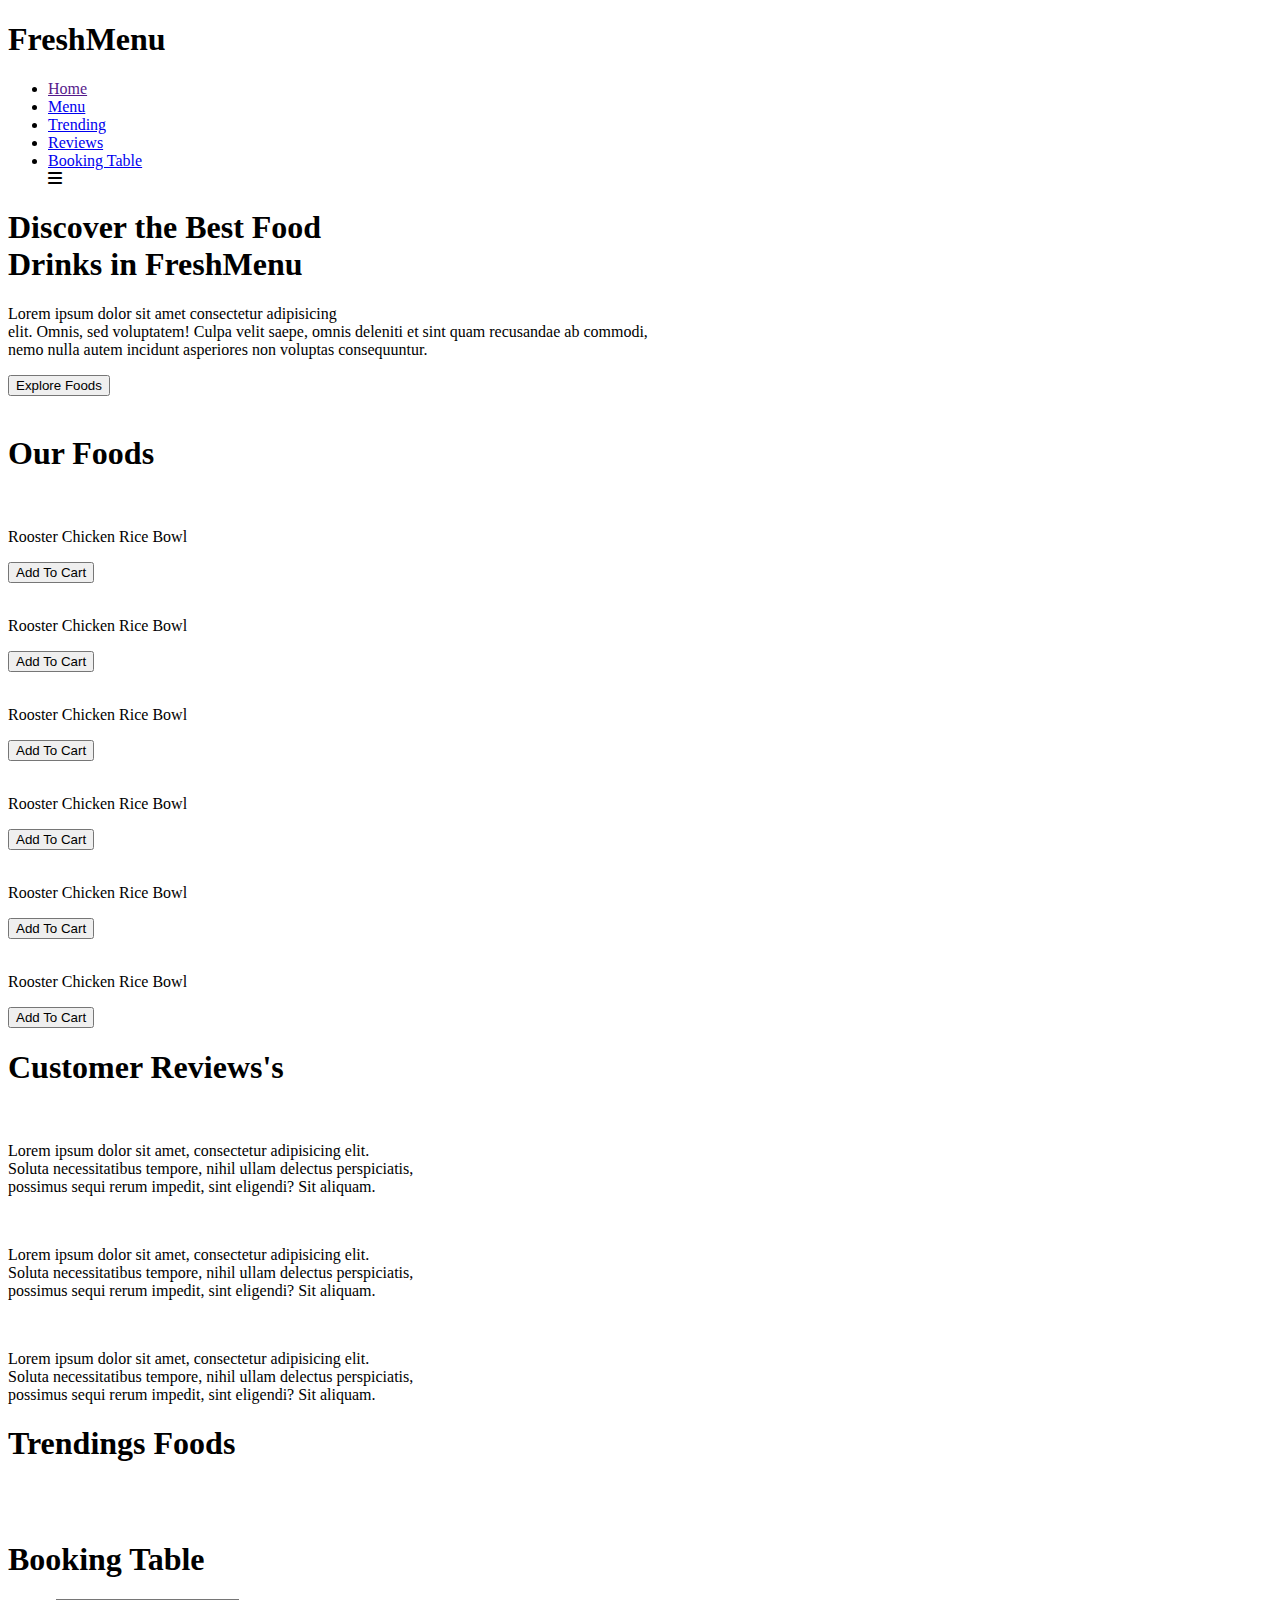
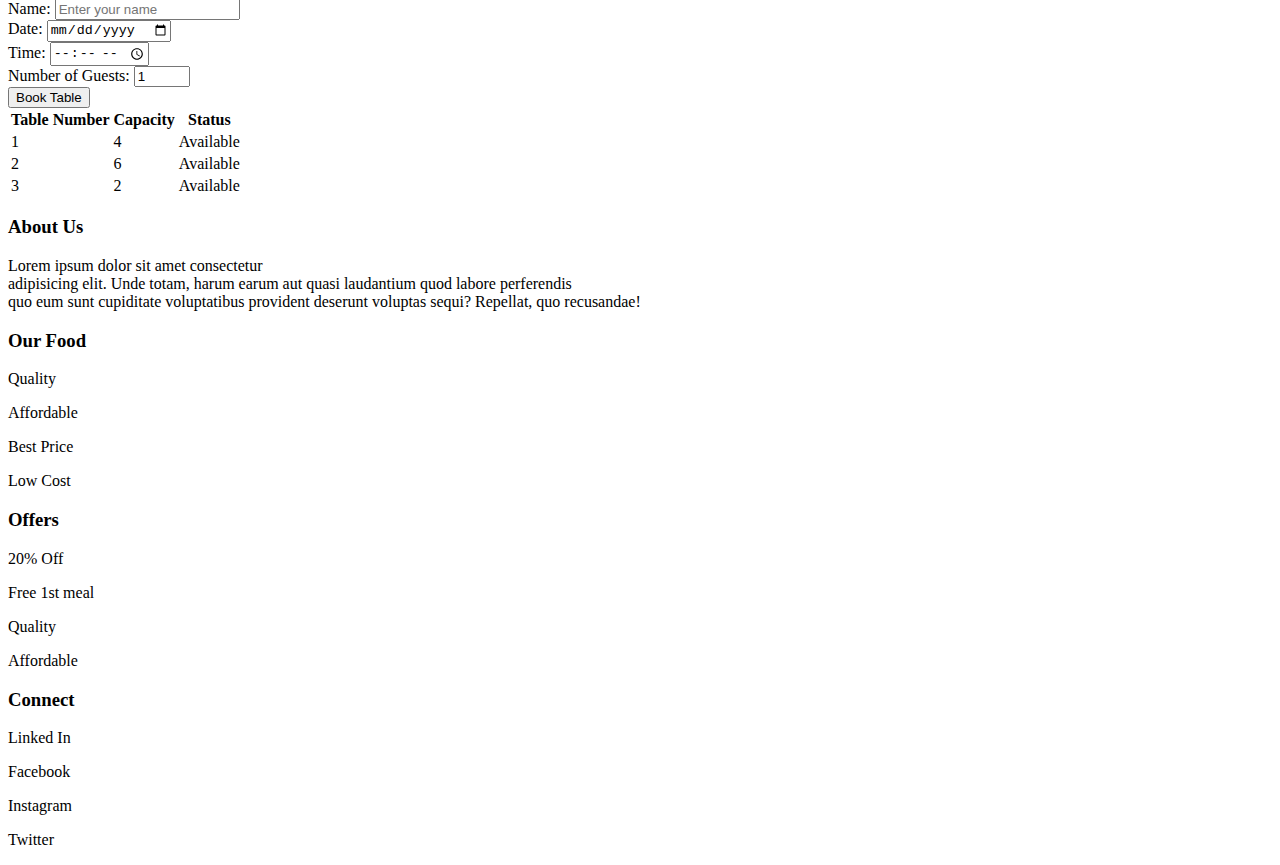
==== index.html @ 17ff3fb3 "added index.html" ====
<!DOCTYPE html>
<html lang="en">
<head>
    <meta charset="UTF-8">
    <meta name="viewport" content="width=device-width, initial-scale=1.0">
    <title>Resturant Website</title>
    <link rel="stylesheet" href="style.css">
    <link rel="stylesheet" href="https://cdnjs.cloudflare.com/ajax/libs/font-awesome/6.5.2/css/all.min.css" />
<body>
    <div class="container>">
        <nav>
            <div class="logo">
                <h1>FreshMenu</h1>
            </div>
            <ul>
                <li><a href="">Home</a></li>
                <li><a href="#menu">Menu</a></li>
                <li><a href="#trending">Trending</a></li>
                <li><a href="#reviews">Reviews</a></li>
                <li><a href="#booking table">Booking Table</a></li>
                <i class="fa-solid fa-bars"></i>
            </ul>
        </nav>
        <div class="main">
            <div class="mainText">
                <h1>Discover the Best Food<br>Drinks in FreshMenu</h1>
                <p>Lorem ipsum dolor sit amet consectetur adipisicing <br>elit. Omnis, sed voluptatem! Culpa velit saepe, omnis deleniti et sint quam recusandae ab commodi,<br> nemo nulla autem incidunt asperiores non voluptas consequuntur.</p>
                <button>Explore Foods</button>
            </div>
            <img src="cheeseburger-with-french-fries_777078-59979.avif" alt="">
        </div>
        <div id="food">
              <div class="head">
                <h1>Our Foods</h1>
              </div>
              <div class="foods">
                <div class="card">
                    <img src="R (1).jpg" alt="">
                    <p>Rooster Chicken Rice Bowl</p>
                    <button class="cart">Add To Cart</button>
                </div>
                <div class="card">
                    <img src="R (1).jpg" alt="">
                    <p>Rooster Chicken Rice Bowl</p>
                    <button class="cart">Add To Cart</button>
                </div>
                <div class="card">
                    <img src="R (1).jpg" alt="">
                    <p>Rooster Chicken Rice Bowl</p>
                    <button class="cart">Add To Cart</button>
                </div>
                <div class="card">
                    <img src="R (1).jpg" alt="">
                    <p>Rooster Chicken Rice Bowl</p>
                    <button class="cart">Add To Cart</button>
                </div>
                <div class="card">
                    <img src="R (1).jpg" alt="">
                    <p>Rooster Chicken Rice Bowl</p>
                    <button class="cart">Add To Cart</button>
                </div>
                <div class="card">
                    <img src="R (1).jpg" alt="">
                    <p>Rooster Chicken Rice Bowl</p>
                    <button class="cart">Add To Cart</button>
                </div>
              </div>
        </div>
        <div id="review">
            <div class="head">
                <h1>Customer Reviews's</h1>
            </div>
            <div class="reviews">
                <div class="reviewCard">
                    <img src="OIP (2).jpg" alt="">
                    <p>Lorem ipsum dolor sit amet, consectetur adipisicing elit.<br> Soluta necessitatibus tempore, nihil ullam delectus perspiciatis,<br> possimus sequi rerum impedit, sint eligendi? Sit aliquam.</p>
                </div>
                <div class="reviewCard">
                    <img src="R.png" alt="">
                    <p>Lorem ipsum dolor sit amet, consectetur adipisicing elit.<br> Soluta necessitatibus tempore, nihil ullam delectus perspiciatis,<br> possimus sequi rerum impedit, sint eligendi? Sit aliquam.</p>
                </div>
                <div class="reviewCard">
                    <img src="OIP (4).jpg" alt="">
                    <p>Lorem ipsum dolor sit amet, consectetur adipisicing elit.<br> Soluta necessitatibus tempore, nihil ullam delectus perspiciatis,<br> possimus sequi rerum impedit, sint eligendi? Sit aliquam.</p>
                </div>
            </div>
        </div>
        <div id="trends">
            <div class="head">
                <h1>Trendings Foods</h1>
            </div>
            <div class="trendfood">
                <div class="trends">
                    <img src="m30i2smtgqk31.jpg" alt="">
                    <img src="m30i2smtgqk31.jpg" alt="">
                    <img src="m30i2smtgqk31.jpg" alt="">
                    <!-- <img src="R (1).jpg" alt=""> -->
                </div>
                <div class="trends">
                    <img src="m30i2smtgqk31.jpg" alt="">
                    <img src="R.jpg" alt="">
                    <img src="R (1).jpg" alt="">
                    <!-- <img src="R (1).jpg" alt=""> -->
                </div>
                <!-- <div class="trends">
                    <img src="m30i2smtgqk31.jpg" alt="">
                    <img src="m30i2smtgqk31.jpg" alt="">
                    <img src="m30i2smtgqk31.jpg" alt="">
                </div> -->
            </div>
        </div>
        <div class="head">
        <h1>Booking Table</h1>
        </div>
        <div id="bookingForm">
            <label for="name">Name:</label>
            <input type="text" id="name" placeholder="Enter your name"><br>
            <label for="date">Date:</label>
            <input type="date" id="date"><br>
            <label for="time">Time:</label>
            <input type="time" id="time"><br>
            <label for="guests">Number of Guests:</label>
            <input type="number" id="guests" min="1" max="10" value="1"><br>
            <button onclick="bookTable()">Book Table</button>
        </div>
        <div id="confirmation"></div>
        <table id="tableLayout">
            <tr>
                <th>Table Number</th>
                <th>Capacity</th>
                <th>Status</th>
            </tr>
            <tr>
                <td>1</td>
                <td>4</td>
                <td id="status1">Available</td>
            </tr>
            <tr>
                <td>2</td>
                <td>6</td>
                <td id="status2">Available</td>
            </tr>
            <tr>
                <td>3</td>
                <td>2</td>
                <td id="status3">Available</td>
            </tr>
        </table>
        <div class="footer">
            <div class="text">
                <h3>About Us</h3>
                <p>Lorem ipsum dolor sit amet consectetur <br> adipisicing elit. Unde totam, harum earum aut quasi laudantium quod labore perferendis <br>quo eum sunt cupiditate voluptatibus provident deserunt voluptas sequi? Repellat, quo recusandae!</p>
            </div>
            <div class="text">
                <h3>Our Food</h3>
                <p>Quality</p>
                <p>Affordable</p>
                <p>Best Price</p>
                <p>Low Cost</p>

            </div>
            <div class="text">
                <h3>Offers</h3>
                <p>20% Off</p>
                <p>Free 1st meal</p>
                <p>Quality</p>
                <p>Affordable</p>
                
            </div>
            <div class="text">
                <h3>Connect</h3>
                <p>Linked In</p>
                <p>Facebook</p>
                <p>Instagram</p>
                <p>Twitter</p>
                
            </div>
        </div>
    </div>
    <script src="index.js"></script>
</body>
</html>
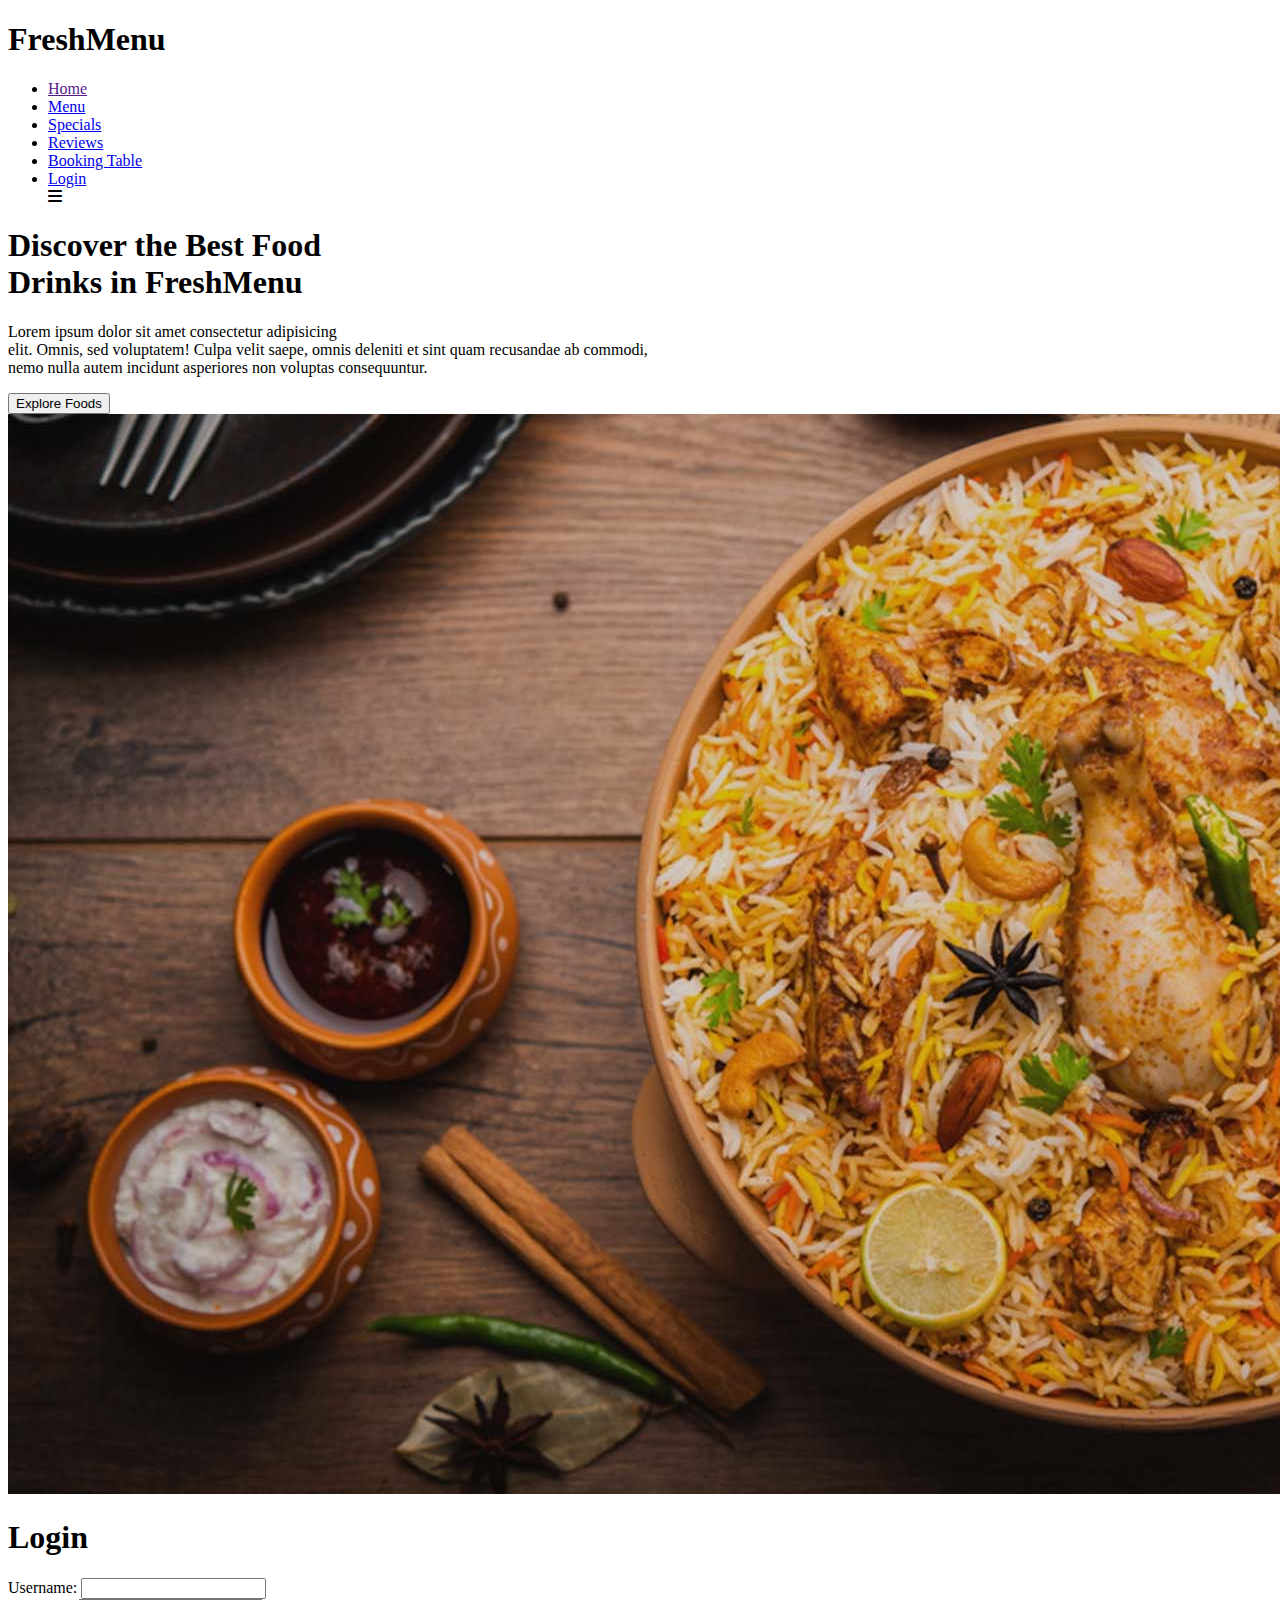
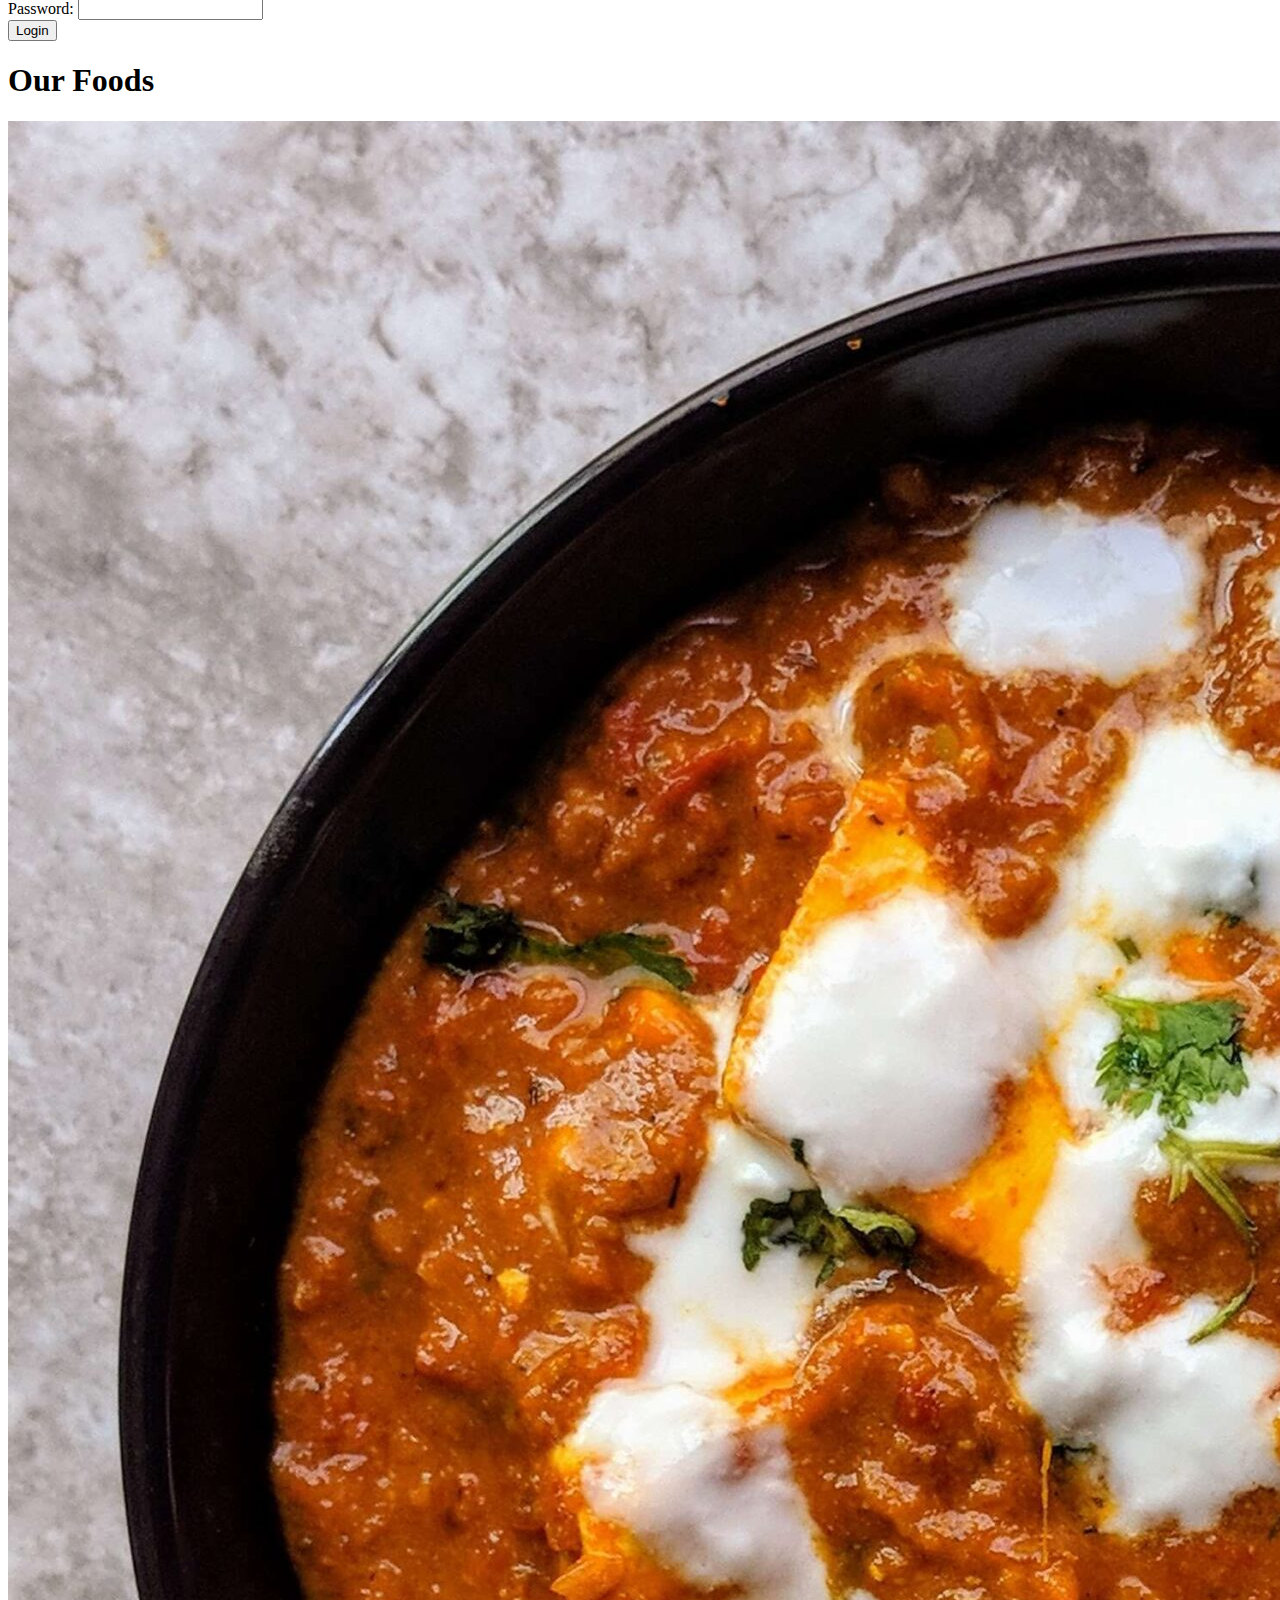
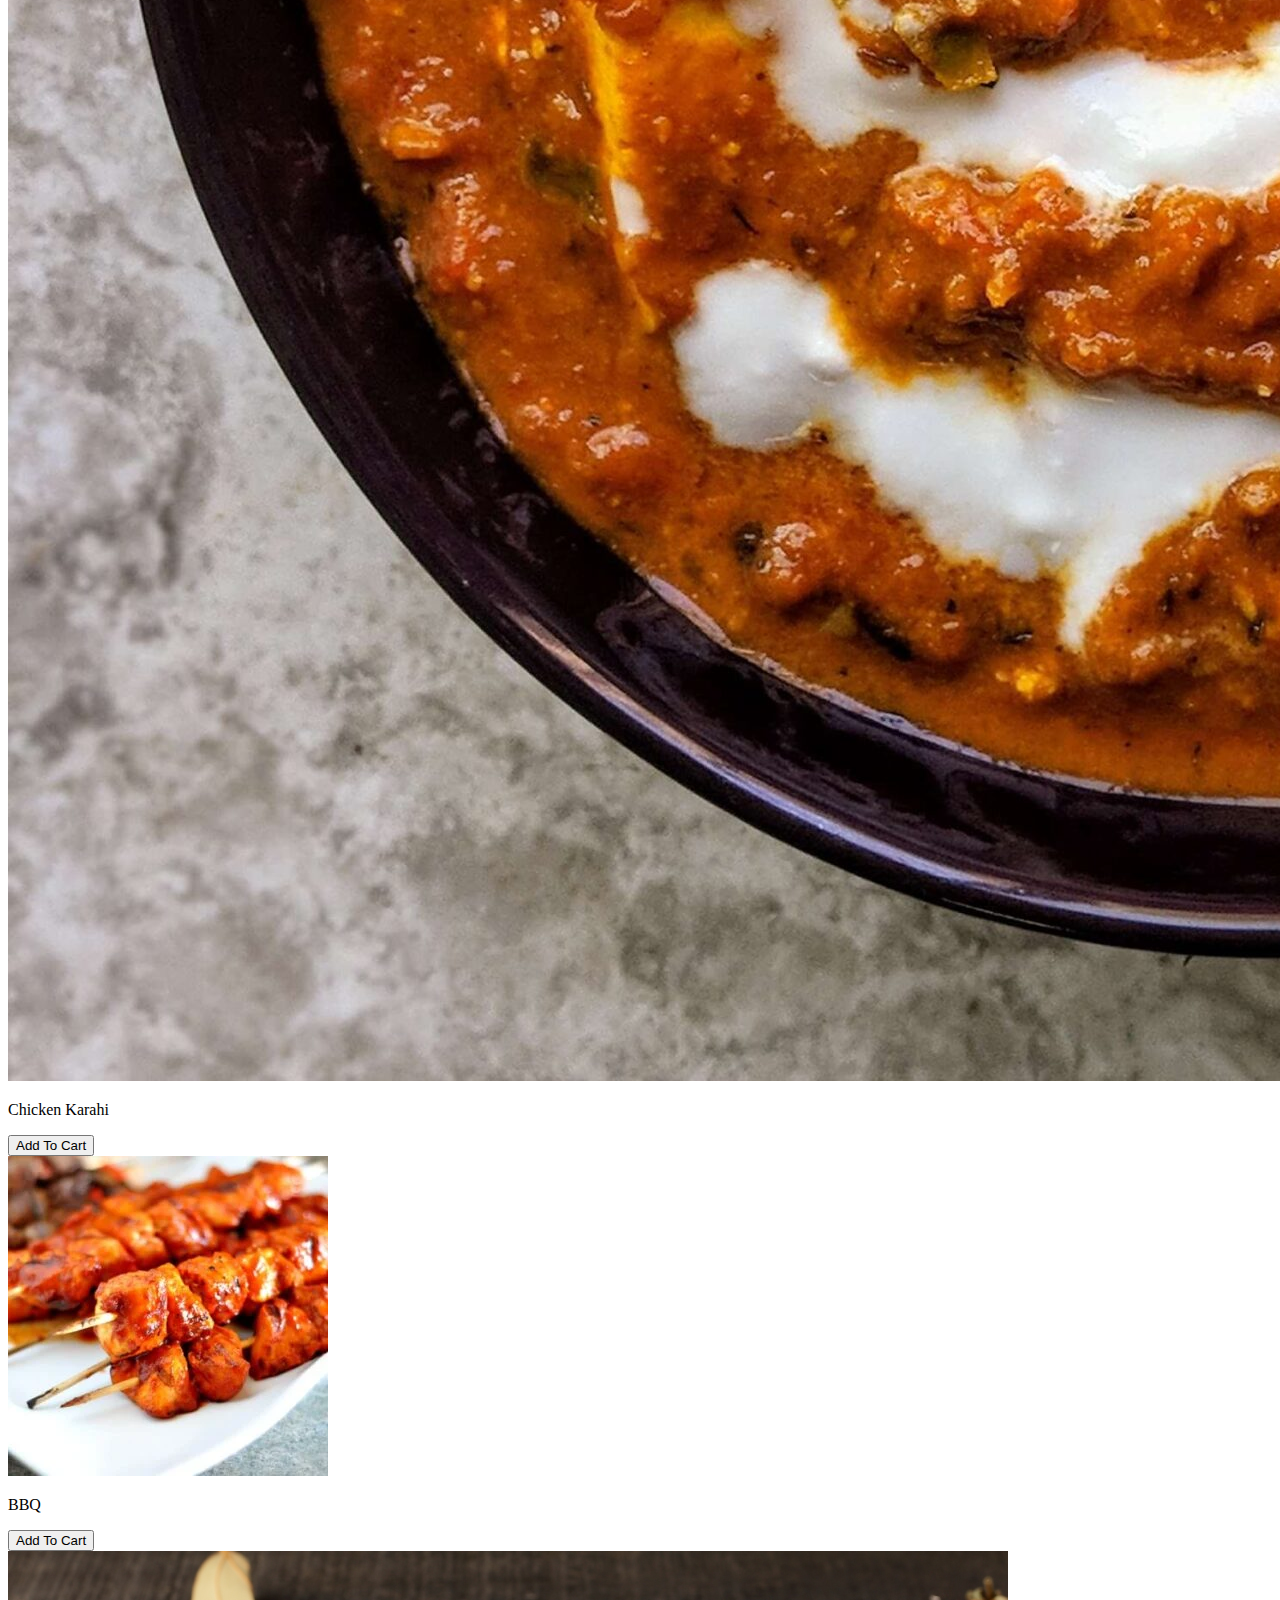
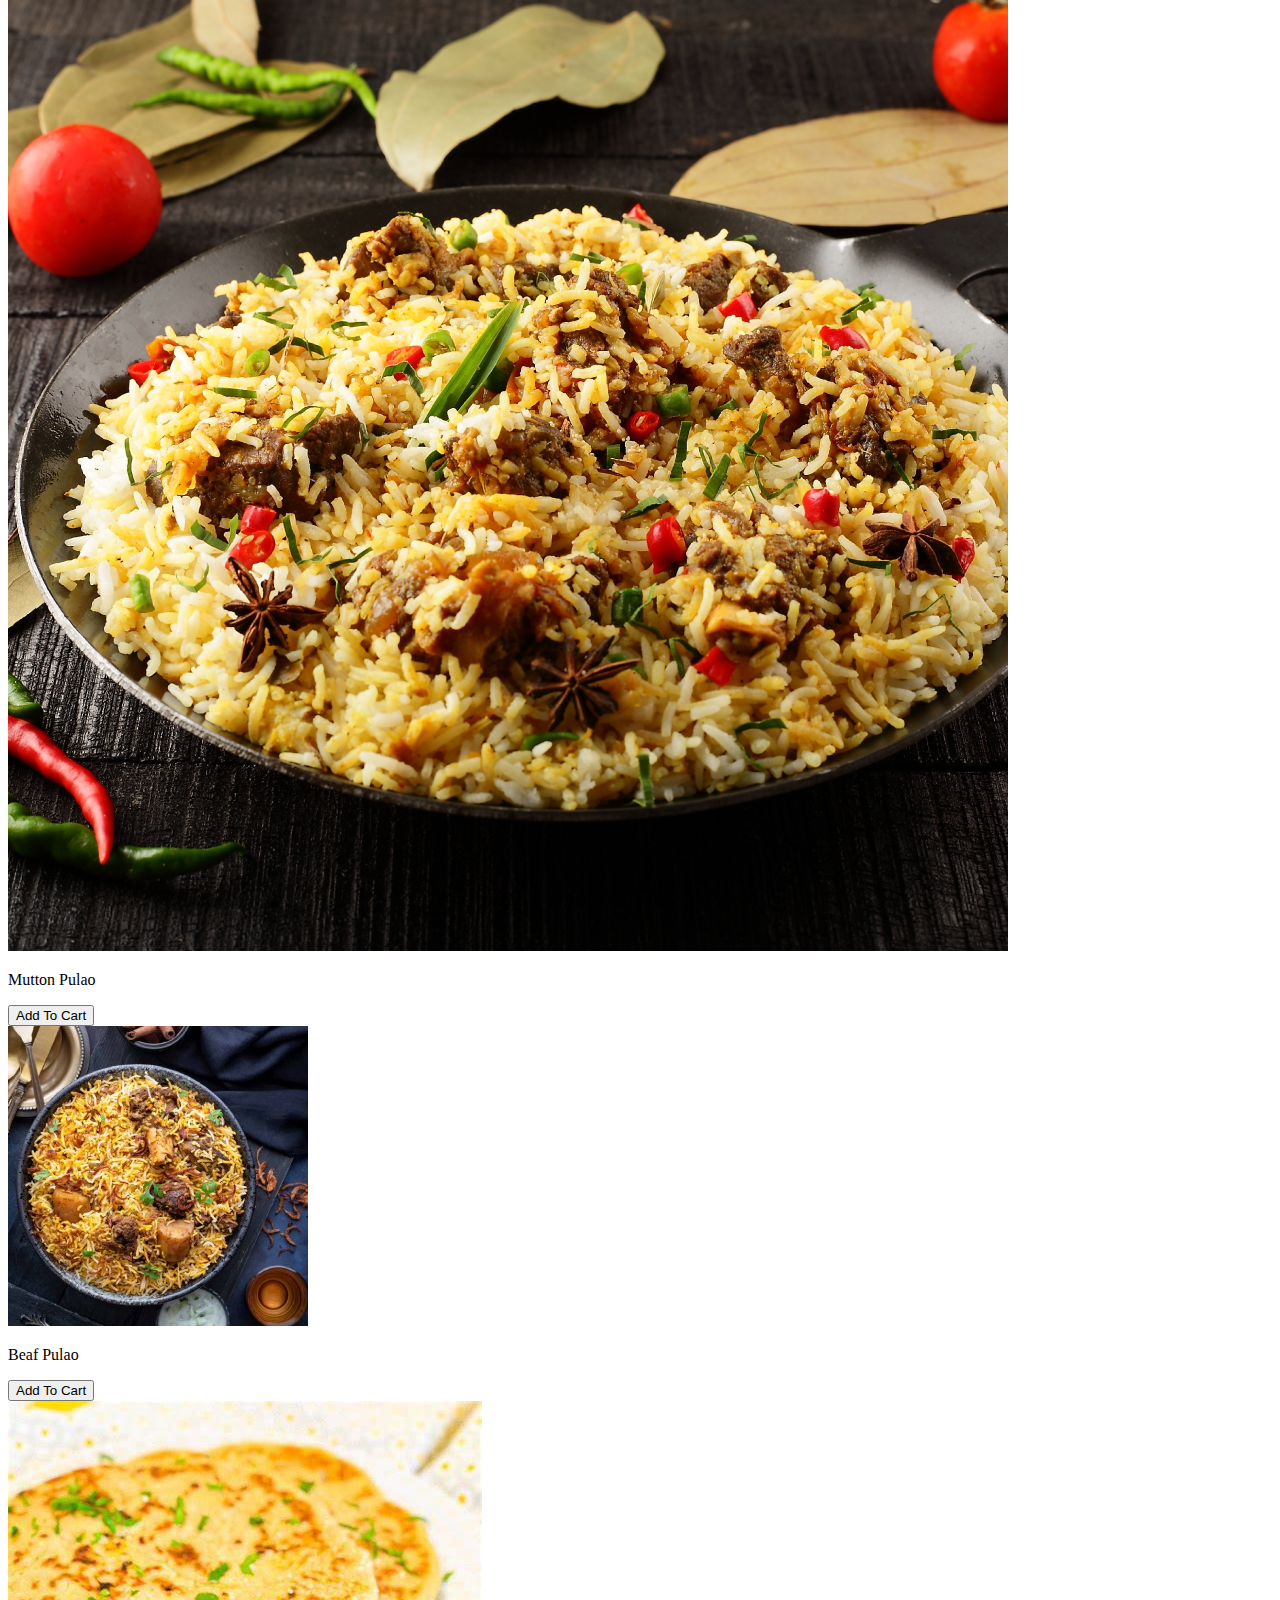
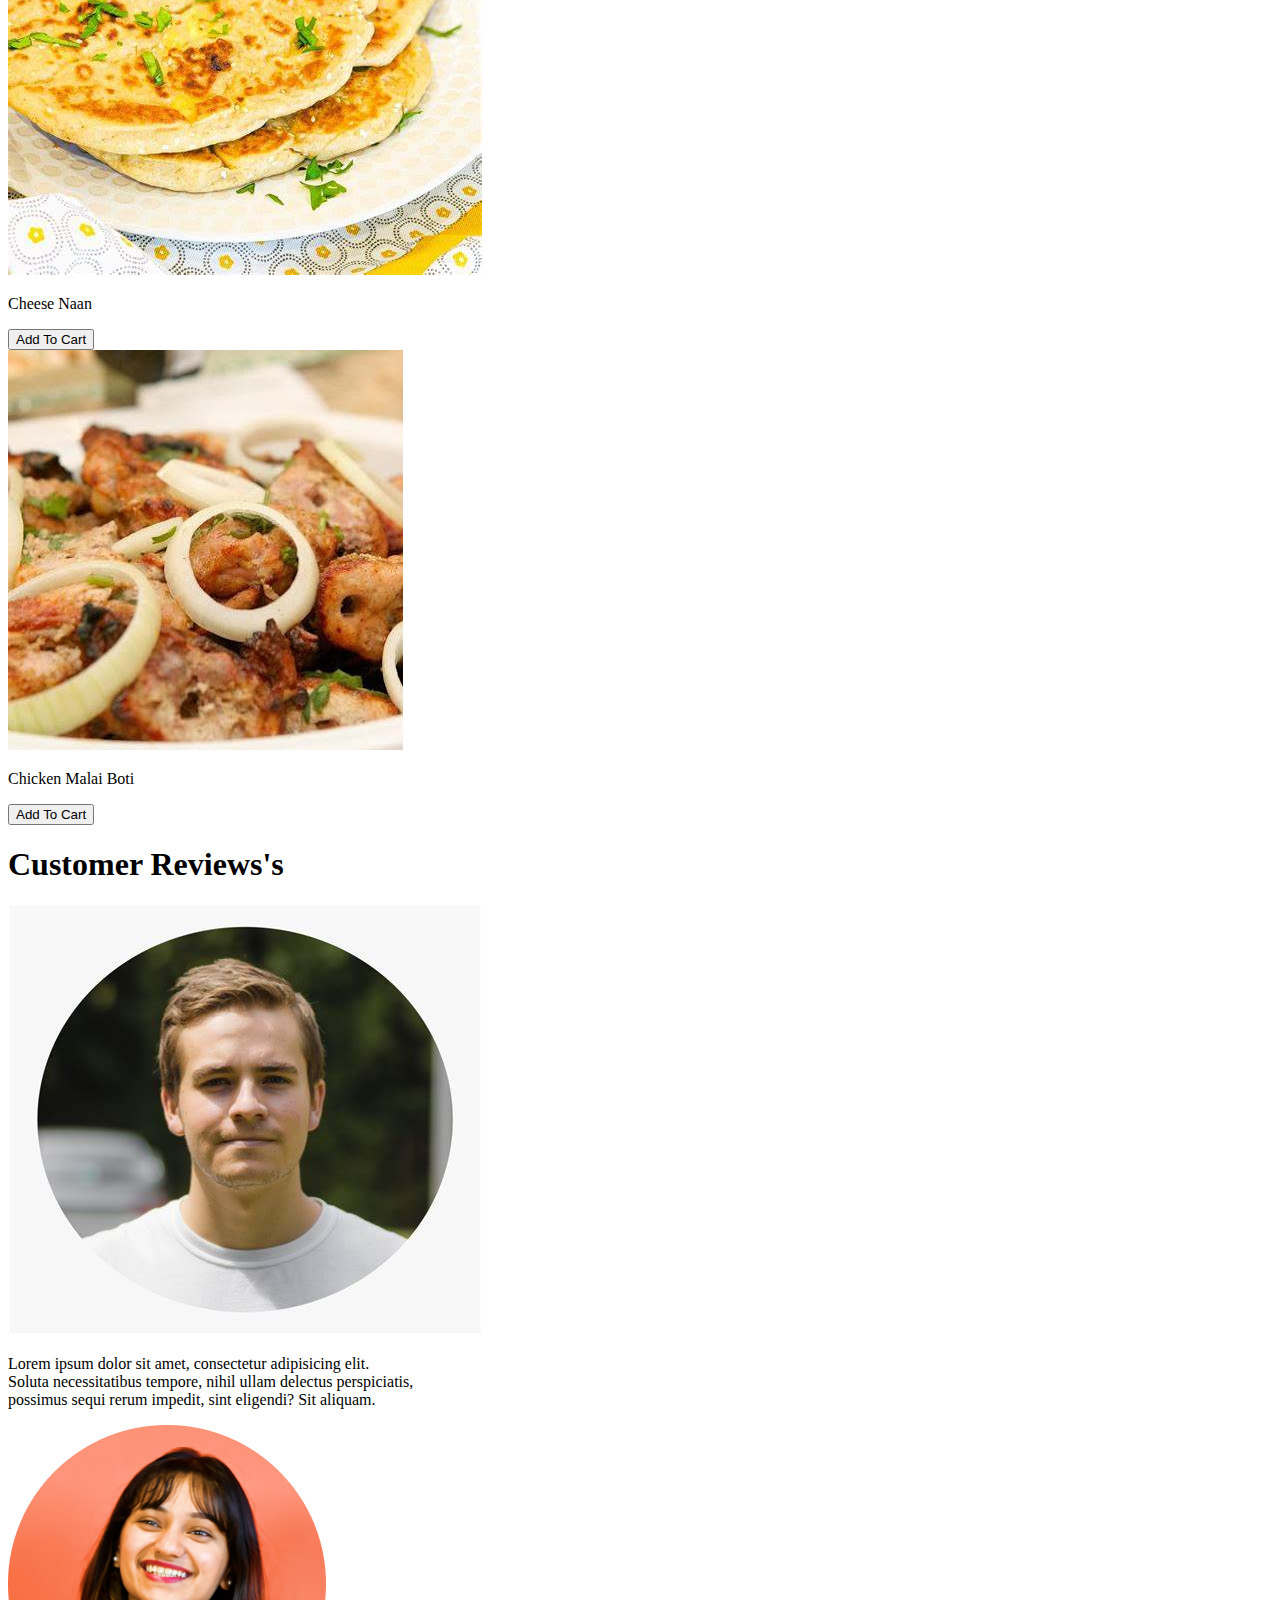
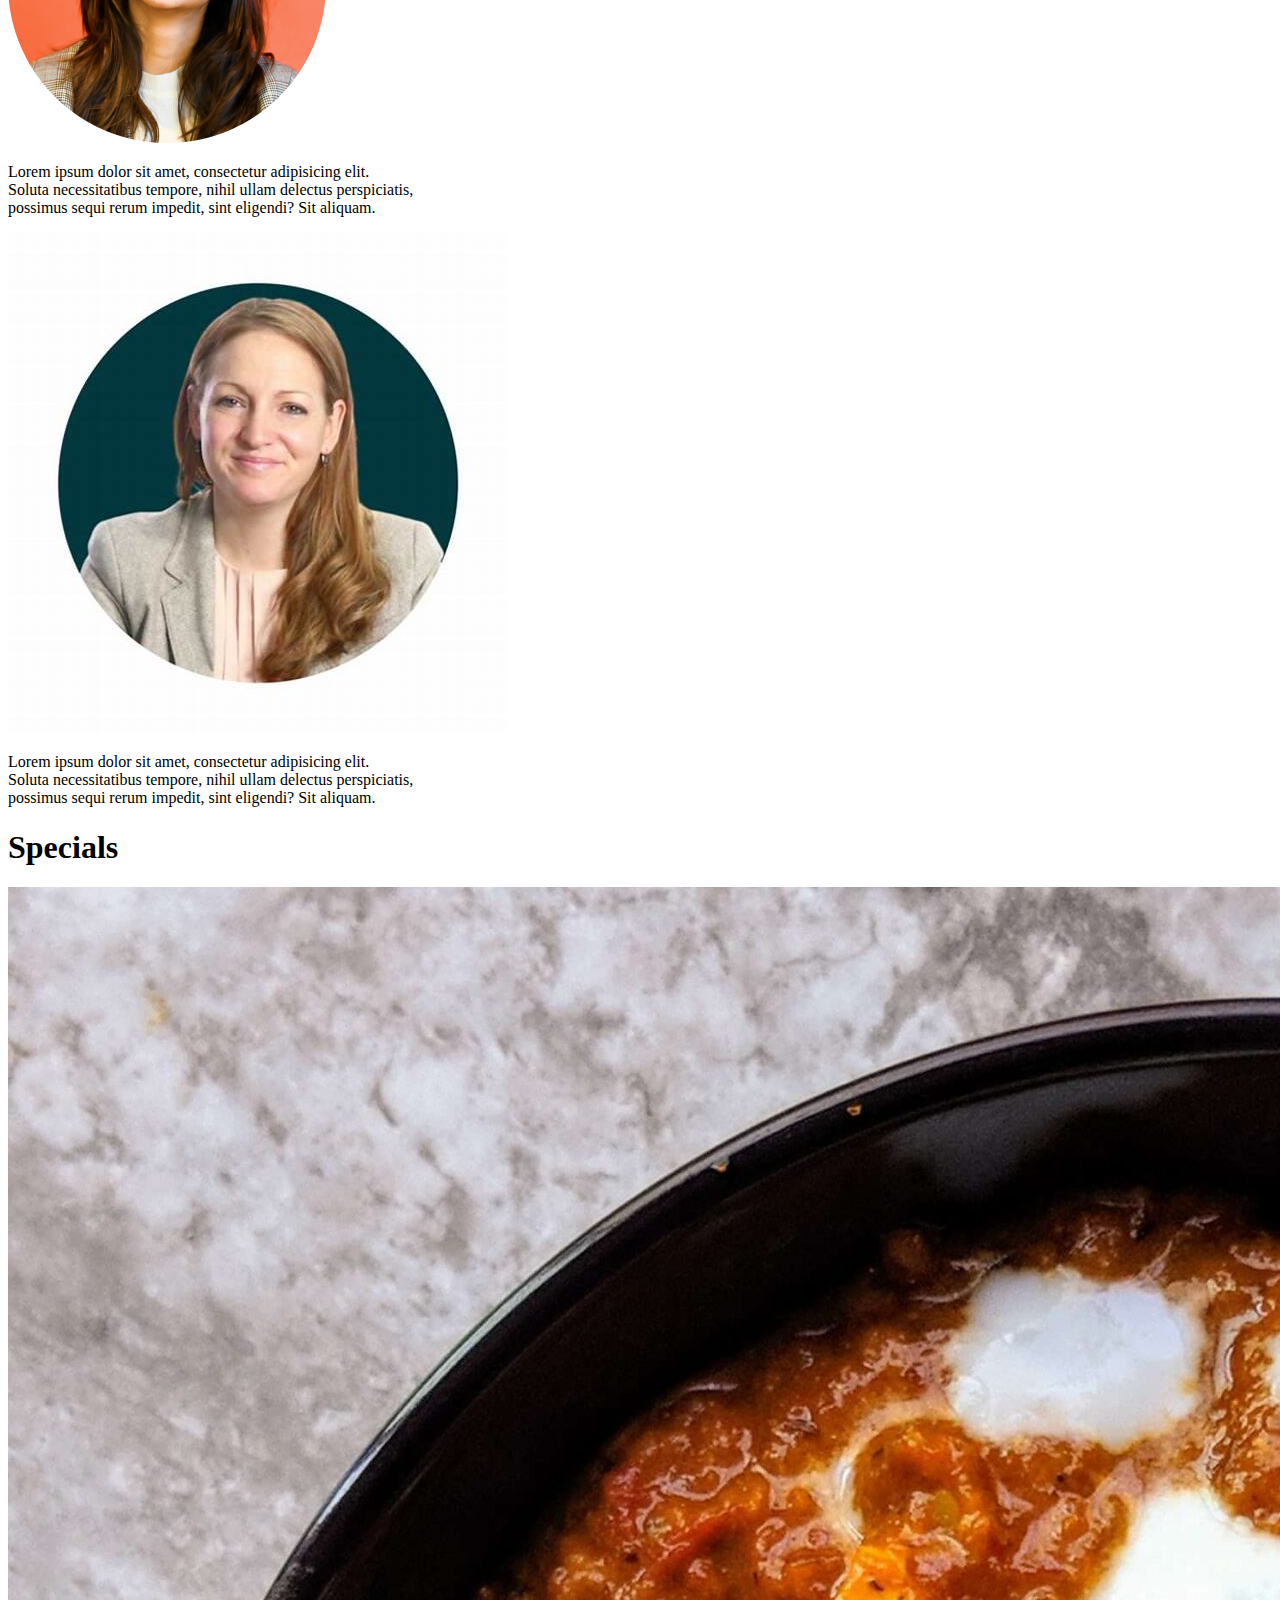
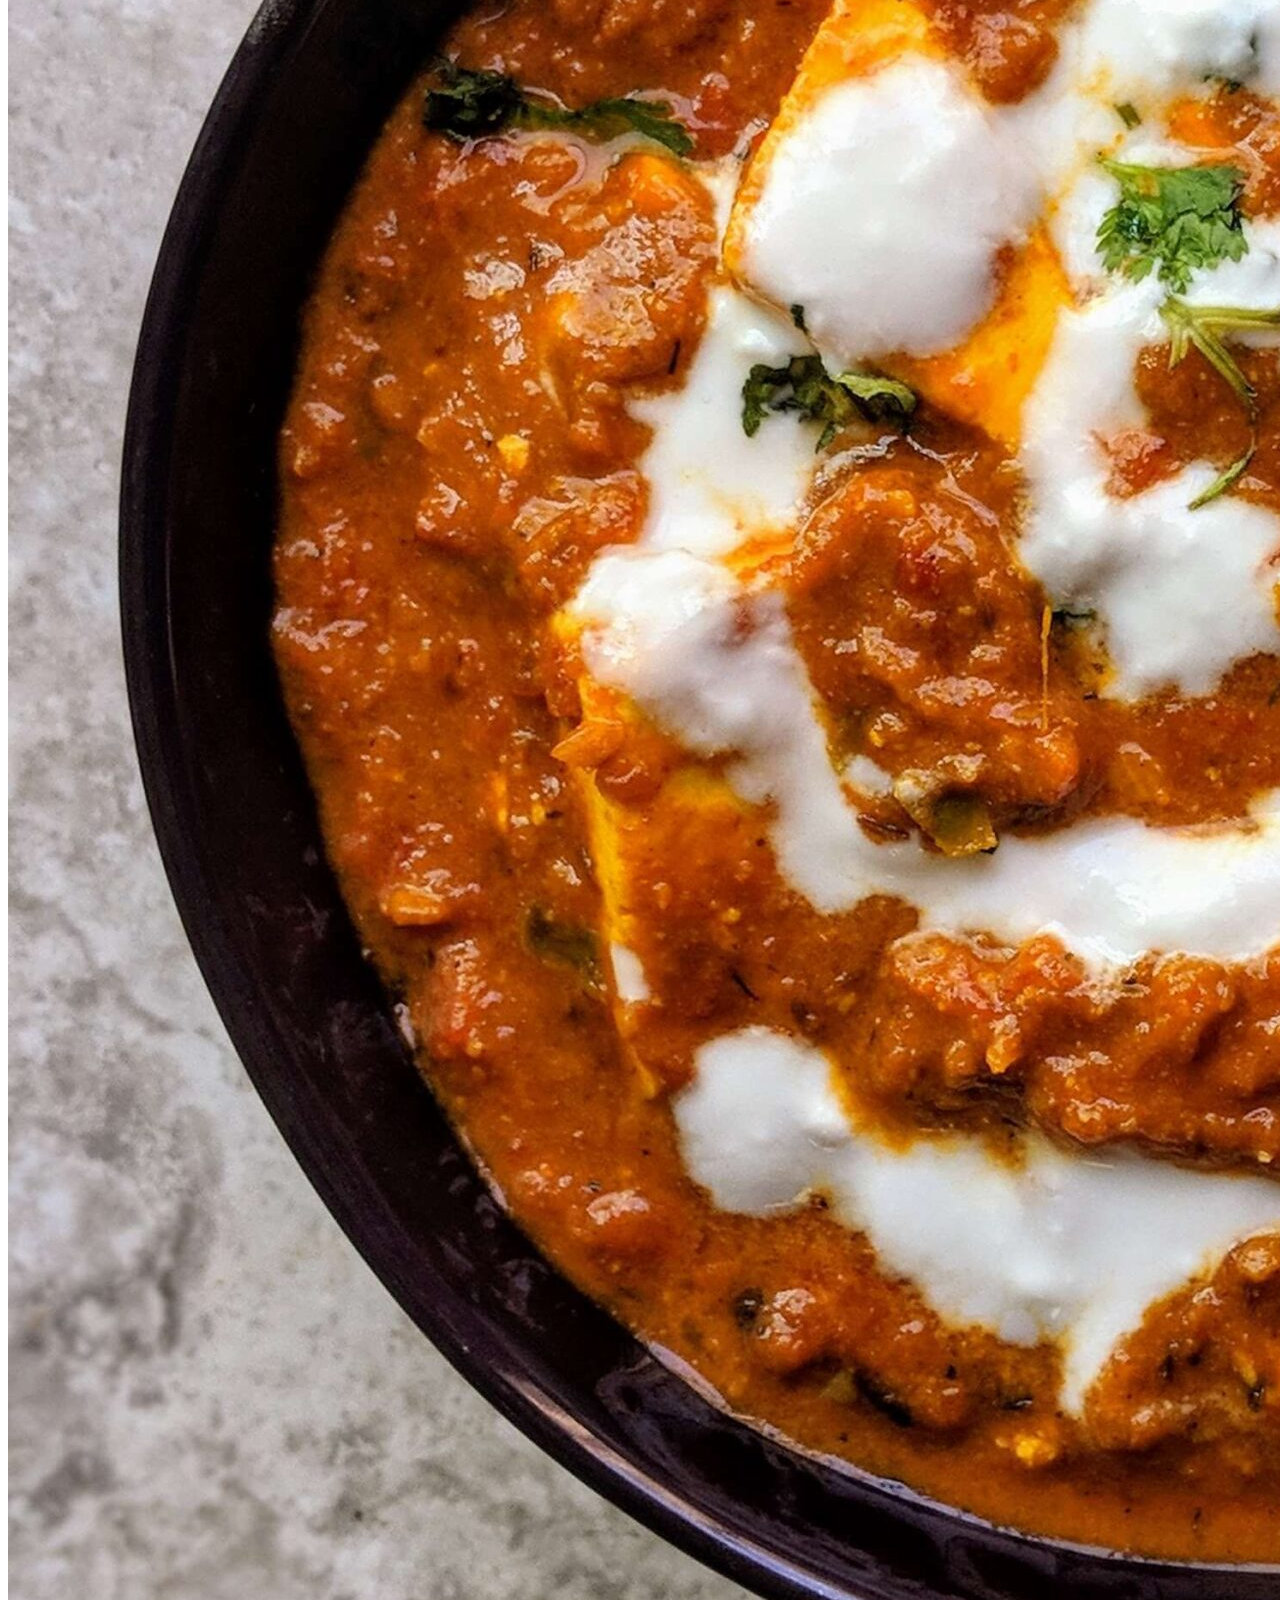
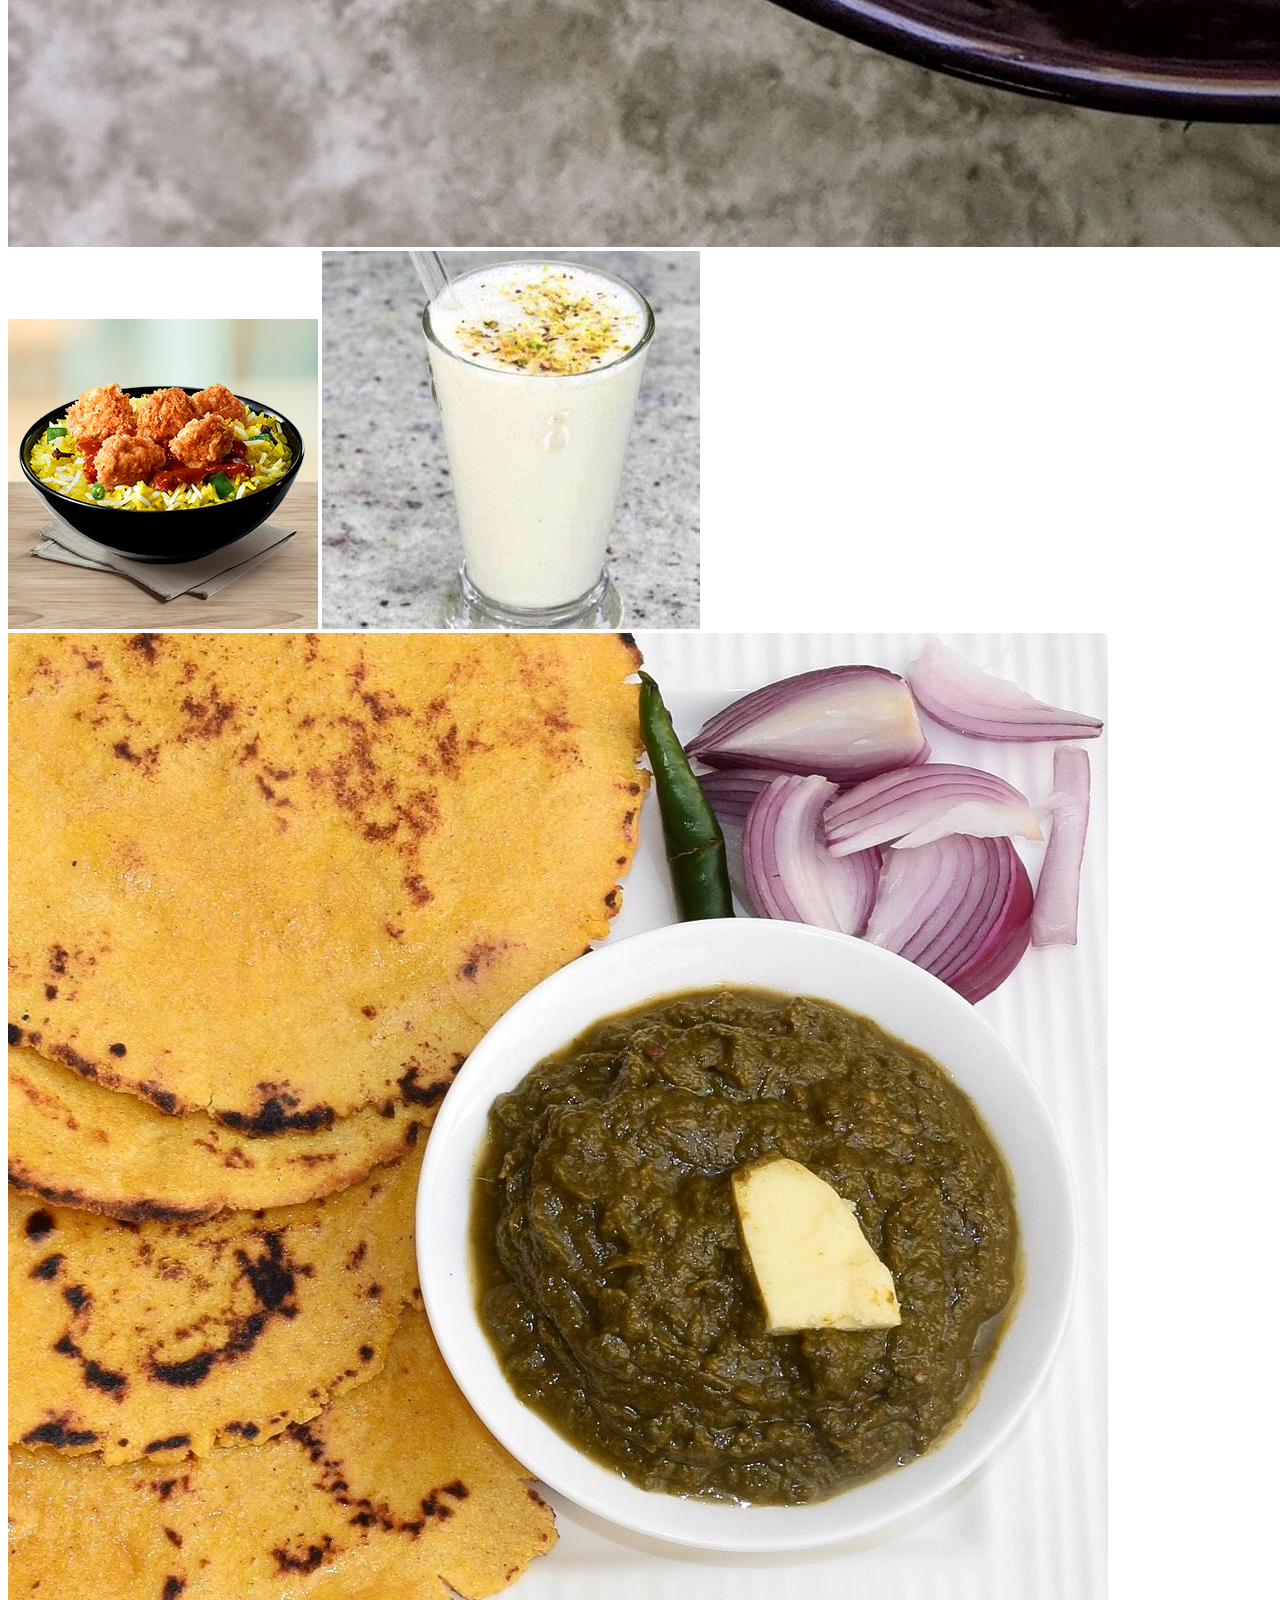
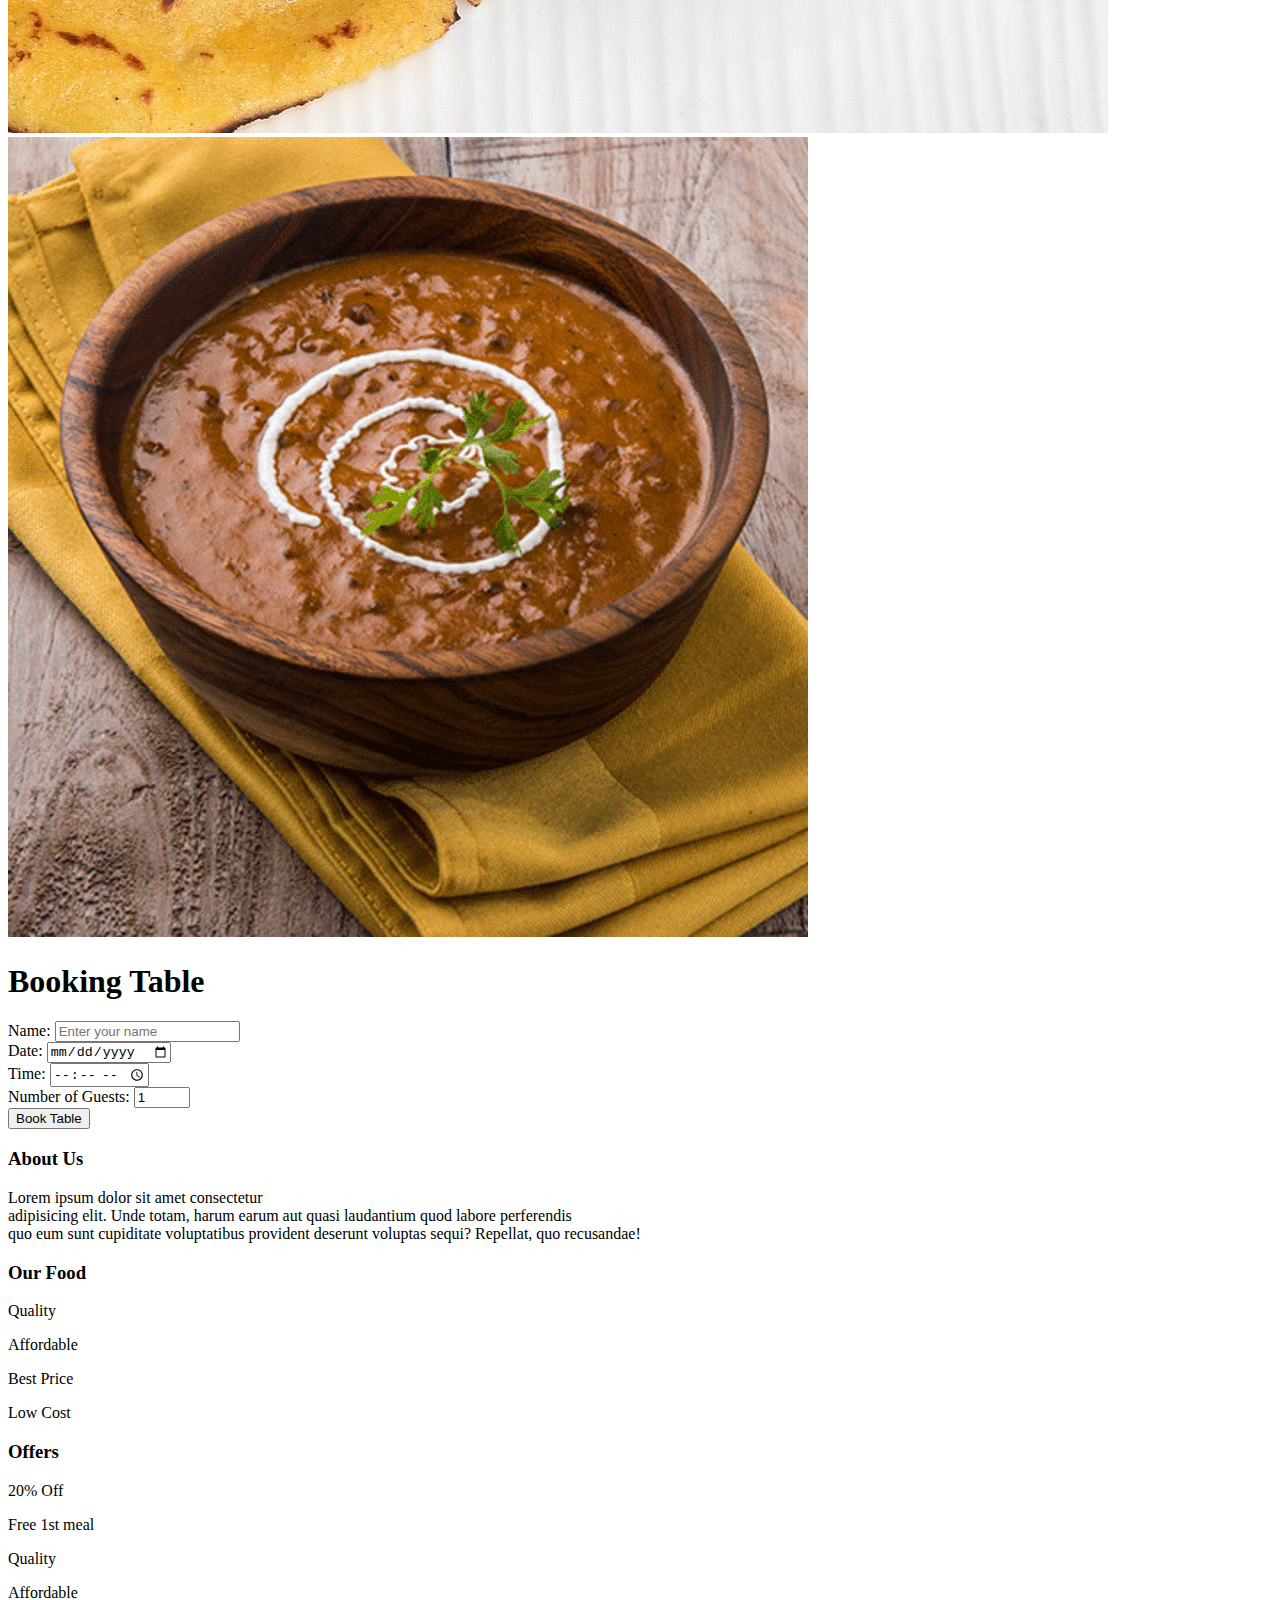
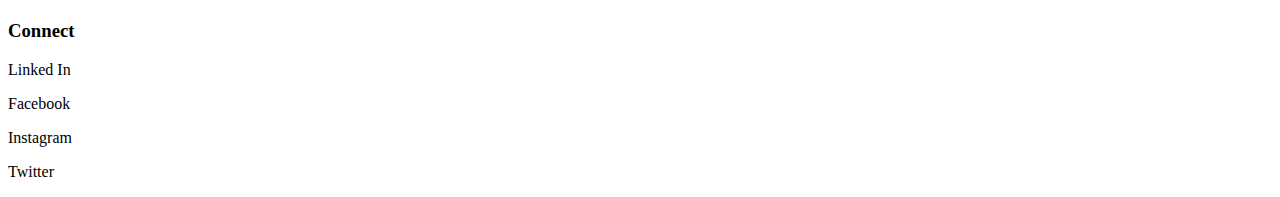
==== commit 103e00b3: "added index.html" ====
--- a/index.html
+++ b/index.html
@@ -14,10 +14,11 @@
             </div>
             <ul>
                 <li><a href="">Home</a></li>
-                <li><a href="#menu">Menu</a></li>
-                <li><a href="#trending">Trending</a></li>
-                <li><a href="#reviews">Reviews</a></li>
-                <li><a href="#booking table">Booking Table</a></li>
+                <li><a href="menu.html">Menu</a></li>
+                <li><a href="specials.html">Specials</a></li>
+                <li><a href="customerreviews.html">Reviews</a></li>
+                <li><a href="bookingtable.html">Booking Table</a></li>
+                <li><a href="login.html">Login</a></li>
                 <i class="fa-solid fa-bars"></i>
             </ul>
         </nav>
@@ -27,44 +28,60 @@
                 <p>Lorem ipsum dolor sit amet consectetur adipisicing <br>elit. Omnis, sed voluptatem! Culpa velit saepe, omnis deleniti et sint quam recusandae ab commodi,<br> nemo nulla autem incidunt asperiores non voluptas consequuntur.</p>
                 <button>Explore Foods</button>
             </div>
-            <img src="cheeseburger-with-french-fries_777078-59979.avif" alt="">
+            <img src="Biryanimax10.jpg" alt="">
         </div>
-        <div id="food">
-              <div class="head">
+        <div class="login-container">
+            <form id="login-form">
+                <div class="head">
+              <h1>Login</h1>
+                </div>
+              <div class="input-group">
+                <label for="username">Username:</label>
+                <input type="text" id="username" name="username" required>
+              </div>
+              <div class="input-group">
+                <label for="password">Password:</label>
+                <input type="password" id="password" name="password" required>
+              </div>
+              <button type="submit">Login</button>
+            </form>
+        </div>
+        <div class="food">
+            <div class="head">
                 <h1>Our Foods</h1>
-              </div>
-              <div class="foods">
+            </div>
+            <div class="foods">
                 <div class="card">
-                    <img src="R (1).jpg" alt="">
-                    <p>Rooster Chicken Rice Bowl</p>
+                    <img src="R.jpg" alt="">
+                    <p>Chicken Karahi</p>
                     <button class="cart">Add To Cart</button>
                 </div>
                 <div class="card">
-                    <img src="R (1).jpg" alt="">
-                    <p>Rooster Chicken Rice Bowl</p>
+                    <img src="BBQ-Kabobs2-jpg-320x320.webp" alt="">
+                    <p>BBQ</p>
                     <button class="cart">Add To Cart</button>
                 </div>
                 <div class="card">
-                    <img src="R (1).jpg" alt="">
-                    <p>Rooster Chicken Rice Bowl</p>
+                    <img src="Mutton-Pulao.jpg" alt="">
+                    <p>Mutton Pulao</p>
                     <button class="cart">Add To Cart</button>
                 </div>
                 <div class="card">
-                    <img src="R (1).jpg" alt="">
-                    <p>Rooster Chicken Rice Bowl</p>
+                    <img src="New-Project-35-4-6-11-4-2.jpg" alt="">
+                    <p>Beaf Pulao</p>
                     <button class="cart">Add To Cart</button>
                 </div>
                 <div class="card">
-                    <img src="R (1).jpg" alt="">
-                    <p>Rooster Chicken Rice Bowl</p>
+                    <img src="OIP (1).jpg" alt="">
+                    <p>Cheese Naan</p>
                     <button class="cart">Add To Cart</button>
                 </div>
                 <div class="card">
-                    <img src="R (1).jpg" alt="">
-                    <p>Rooster Chicken Rice Bowl</p>
+                    <img src="Chicken malai boti.jpg" alt="">
+                    <p> Chicken Malai Boti</p>
                     <button class="cart">Add To Cart</button>
                 </div>
-              </div>
+            </div>
         </div>
         <div id="review">
             <div class="head">
@@ -87,25 +104,25 @@
         </div>
         <div id="trends">
             <div class="head">
-                <h1>Trendings Foods</h1>
+                <h1>Specials</h1>
             </div>
             <div class="trendfood">
                 <div class="trends">
-                    <img src="m30i2smtgqk31.jpg" alt="">
-                    <img src="m30i2smtgqk31.jpg" alt="">
-                    <img src="m30i2smtgqk31.jpg" alt="">
+                    <img src="R.jpg" alt="">
+                    <img src="R (1).jpg" alt="">
+                    <img src="OIP.jpg" alt="">
                     <!-- <img src="R (1).jpg" alt=""> -->
                 </div>
                 <div class="trends">
-                    <img src="m30i2smtgqk31.jpg" alt="">
-                    <img src="R.jpg" alt="">
-                    <img src="R (1).jpg" alt="">
+                    <img src="fcfbea760a39b4c4a6e003c5afb9d017.jpg" alt="">
+                    <img src="R.gif" alt="">
+                    <img src="jj.jpg" alt="">
                     <!-- <img src="R (1).jpg" alt=""> -->
                 </div>
                 <!-- <div class="trends">
-                    <img src="m30i2smtgqk31.jpg" alt="">
-                    <img src="m30i2smtgqk31.jpg" alt="">
-                    <img src="m30i2smtgqk31.jpg" alt="">
+                    <img src="R (1).jpg" alt="">
+                    <img src="R.jpg" alt="">
+                    <img src="R.jpg" alt="">
                 </div> -->
             </div>
         </div>
@@ -124,28 +141,7 @@
             <button onclick="bookTable()">Book Table</button>
         </div>
         <div id="confirmation"></div>
-        <table id="tableLayout">
-            <tr>
-                <th>Table Number</th>
-                <th>Capacity</th>
-                <th>Status</th>
-            </tr>
-            <tr>
-                <td>1</td>
-                <td>4</td>
-                <td id="status1">Available</td>
-            </tr>
-            <tr>
-                <td>2</td>
-                <td>6</td>
-                <td id="status2">Available</td>
-            </tr>
-            <tr>
-                <td>3</td>
-                <td>2</td>
-                <td id="status3">Available</td>
-            </tr>
-        </table>
+        
         <div class="footer">
             <div class="text">
                 <h3>About Us</h3>
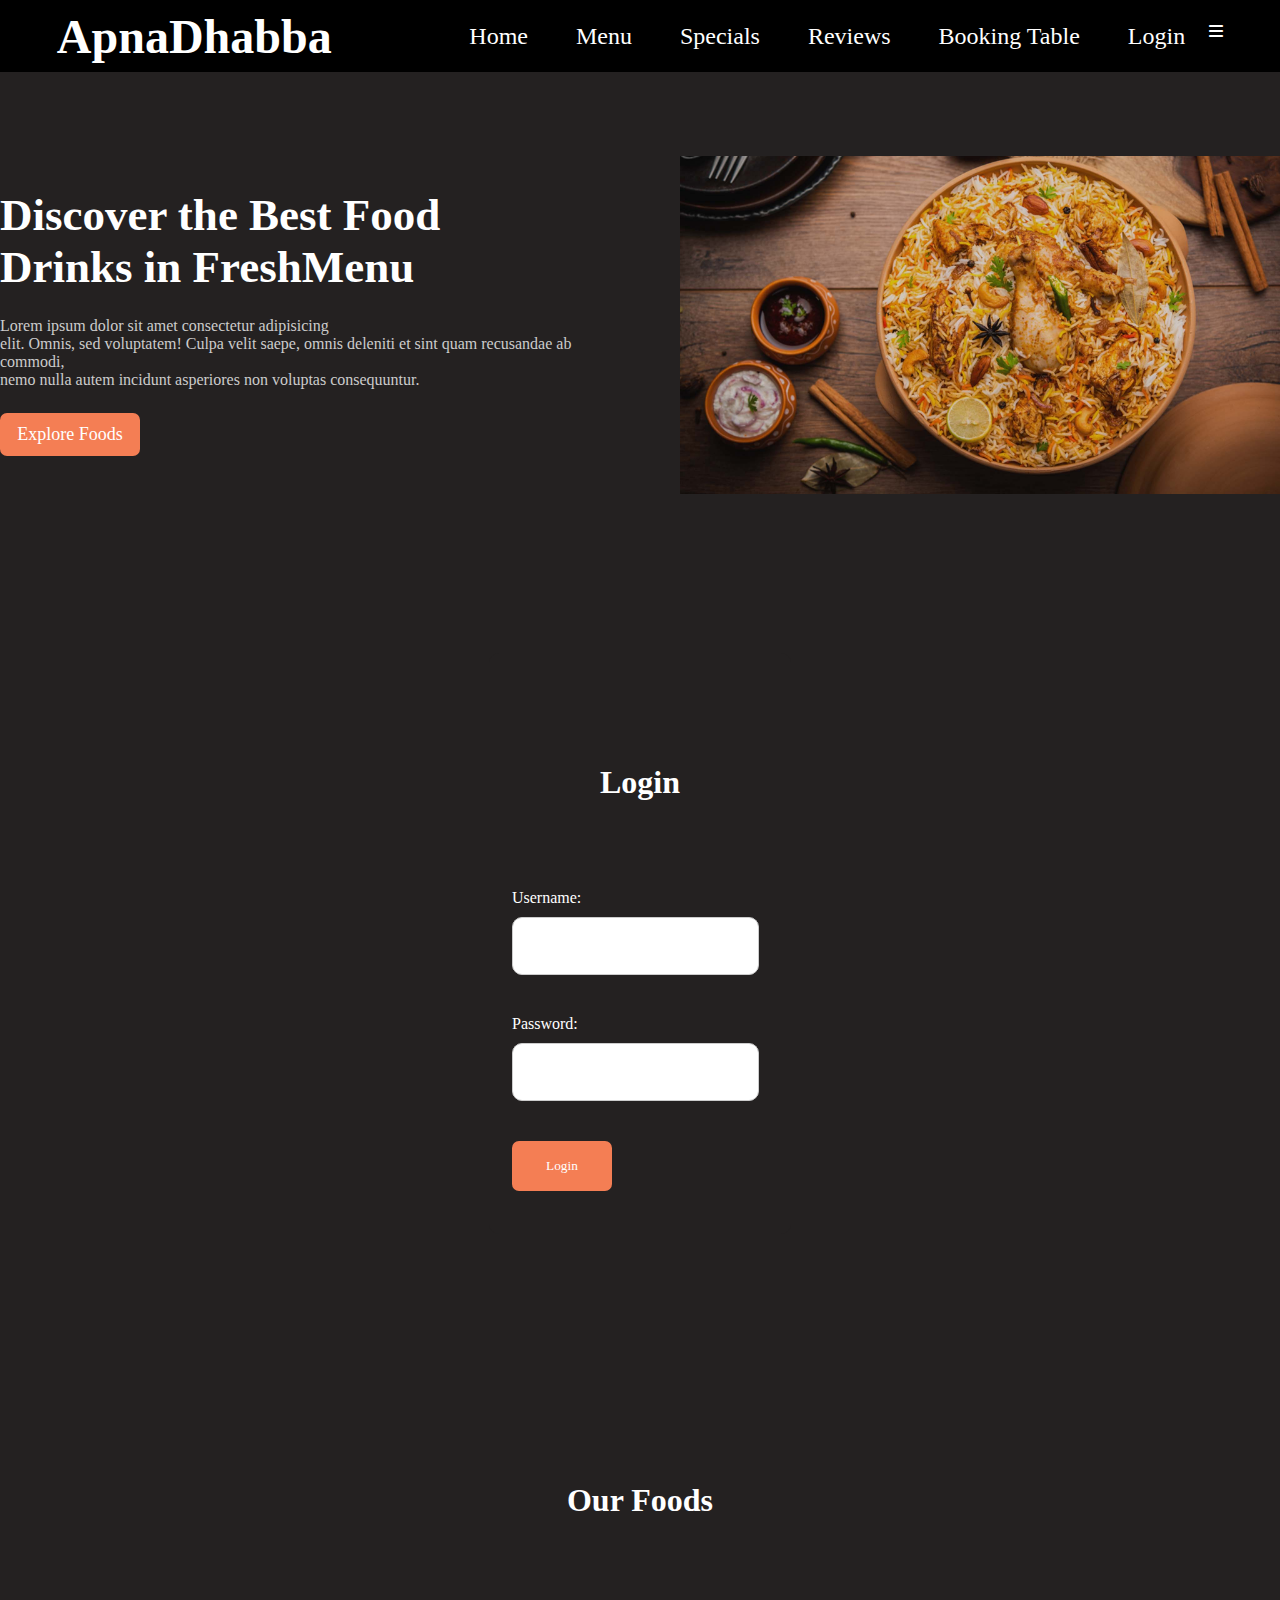
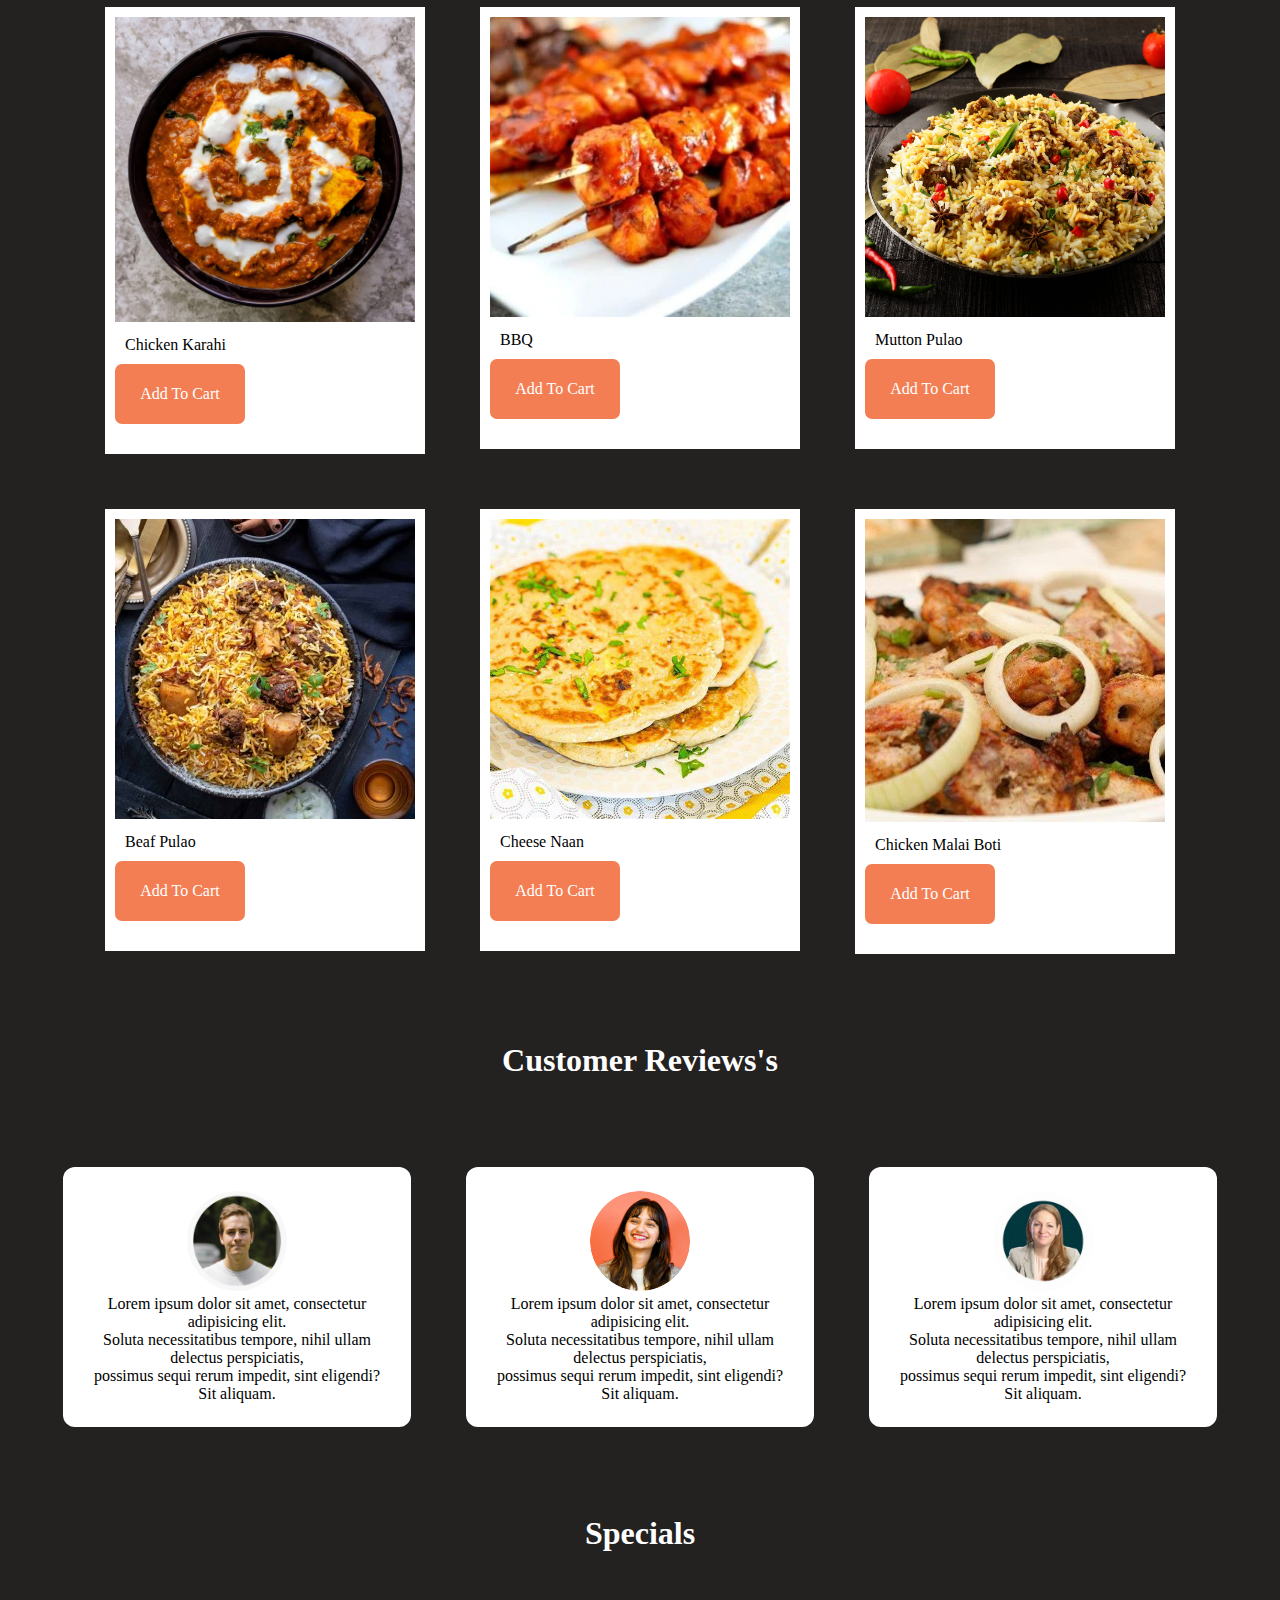
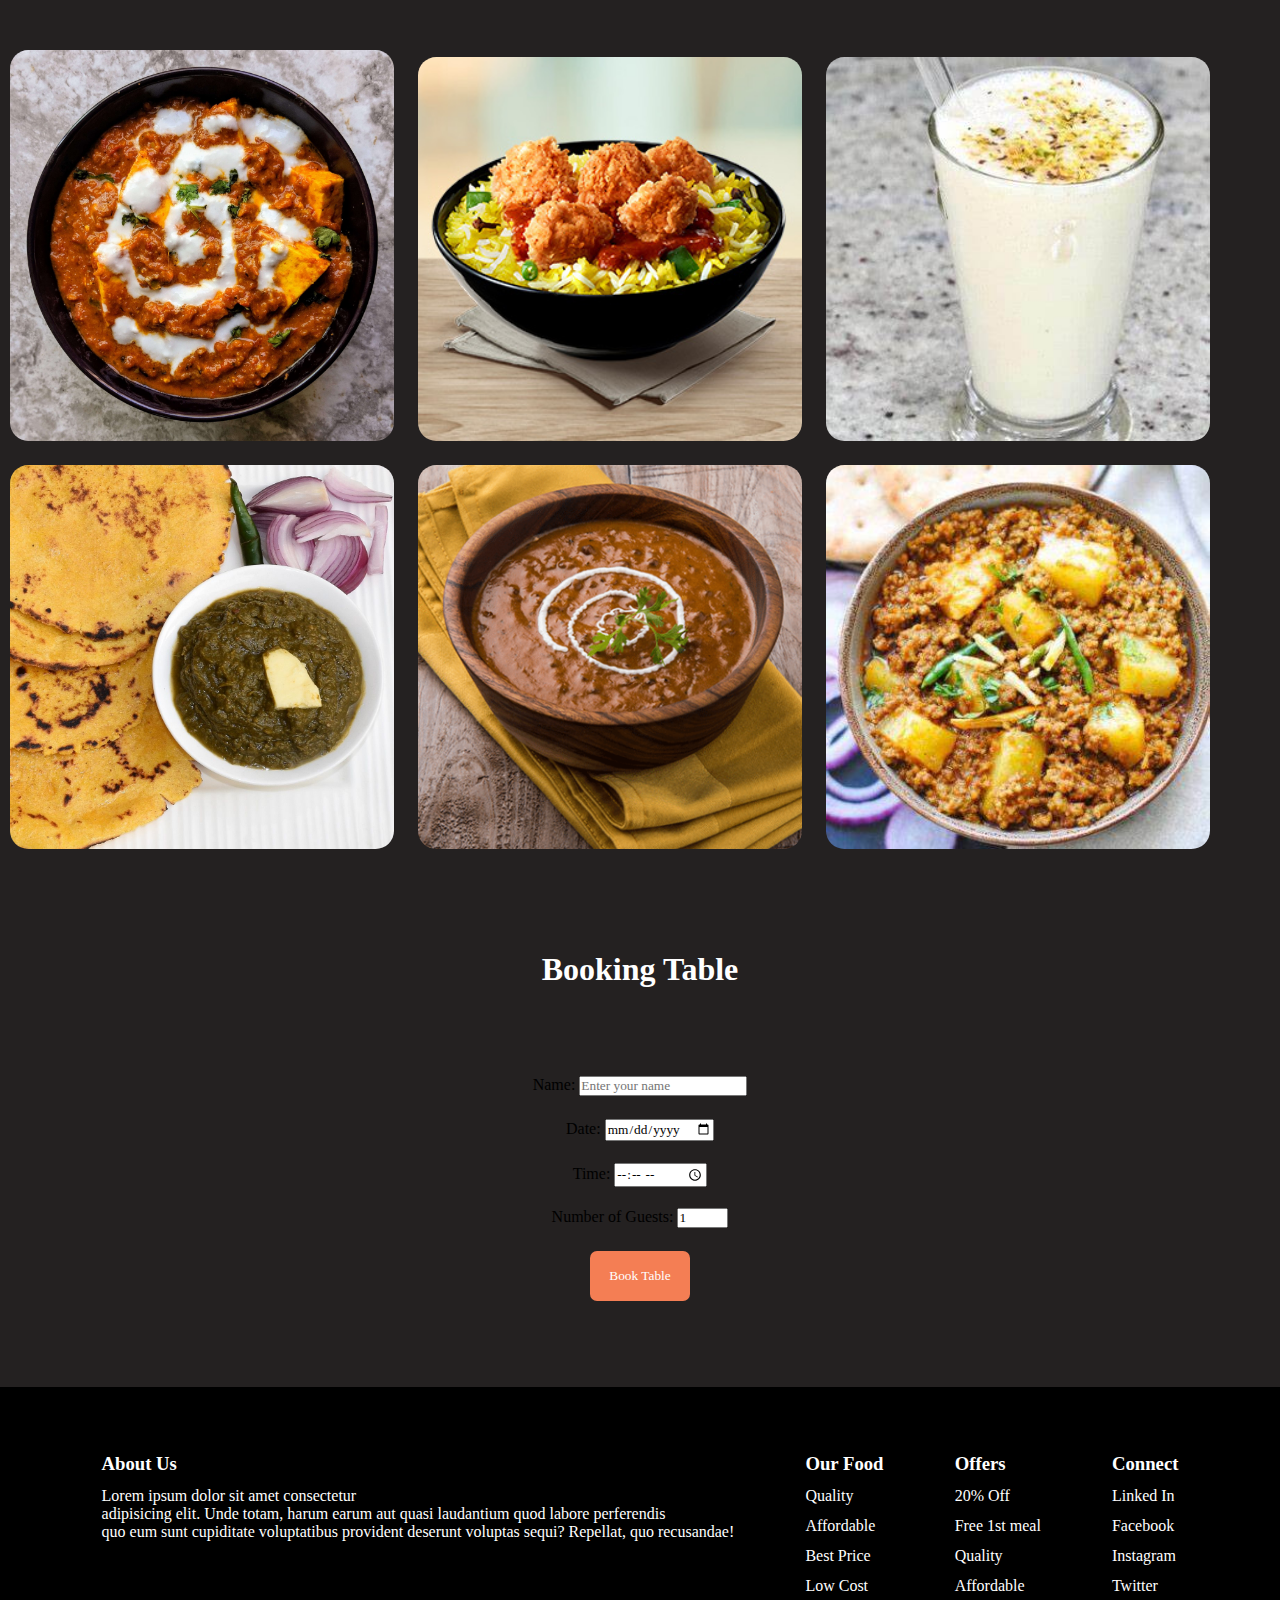
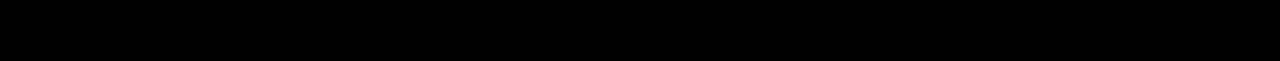
==== commit 01910a97: "added index.html" ====
--- a/index.html
+++ b/index.html
@@ -10,7 +10,7 @@
     <div class="container>">
         <nav>
             <div class="logo">
-                <h1>FreshMenu</h1>
+                <h1>ApnaDhabba</h1>
             </div>
             <ul>
                 <li><a href="">Home</a></li>
--- a/style.css
+++ b/style.css
@@ -0,0 +1,325 @@
+*{
+    margin: 0%;
+    padding: 0%;
+    font-family: 'Times New Roman', Times, serif;
+}
+body{
+    background-color: rgb(36, 33, 33);
+}
+nav{
+    width: 100%;
+    height: 72px;
+    display: flex;
+    align-items: center;
+    justify-content: space-around;
+    position: fixed;
+    top: 0%;
+    background-color: black;
+    color: #fff;
+
+}
+nav ul{
+    display: flex;
+    
+}
+ul li{
+    list-style: none;
+}
+li a{
+    text-decoration: none;
+    font-size: 1.5rem;
+    color: #fff;
+    margin-inline: 1.5rem;
+    
+}
+.logo{
+    font-size: 1.5rem;
+}
+.main{
+    display: flex;
+    gap: 45px;
+    justify-content: center;
+    margin-top: 156px;
+}
+.main img{
+    width: 600px;
+}
+.mainText{
+    margin-top: 33px;
+    color: #fff;
+
+}
+.mainText h1{
+    font-size: 45px;
+}
+.mainText p{
+    margin-top: 1.5rem;
+    color: rgb(204, 204, 204);
+}
+.mainText button{
+    width: 140px;
+    height: 43px;
+    background-color: rgb(244, 126, 84);
+    color: #fff;
+    border: none;
+    margin-top: 1.5rem;
+    font-size: 18px;
+    cursor: pointer;
+}
+.login-container {
+    display: flex;
+    justify-content: center;
+    align-items: center;
+    height: 100vh;
+    color: #fff;
+  }
+  
+  #login-form {
+    background-color: rgb(36, 33, 33);
+    padding: 23px;
+    border-radius: 10px;
+    box-shadow: #fff;
+  }
+  
+  .input-group {
+    margin-bottom: 20px;
+  }
+  
+  .input-group label {
+    display: block;
+    margin-bottom: 10px;
+    width: 60px;
+  }
+  
+  .input-group input {
+    width: 80%;
+    padding: 20px;
+    border-radius: 10px;
+    border: 1px solid #ccc;
+  }
+  
+  button {
+    width: 70%;
+    padding: 10px;
+    border: none;
+    border-radius: 5px;
+    background-color: rgb(244, 126, 84);
+    color: #fff;
+    cursor: pointer;
+  }
+  
+  button:hover {
+    background-color: rgb(244, 126, 84);
+  }
+.foods{
+    display: flex;
+    flex-wrap: wrap;
+    gap: 55px;
+    justify-content: center;
+}
+.foods img{
+    width: 100%;
+    height: 50%;
+}
+.card{
+    width: 300px;
+    background-color: #fff;
+    padding: 10px;
+    cursor: pointer;
+    height: 50%;
+
+}
+.card p{
+    padding: 10px;
+
+}
+.card button{
+    height: 60px;
+    width: 130px;
+    background-color: rgb(244, 126, 84);
+    color: #fff;
+    border: none;
+    font-size: 1rem;
+    cursor: pointer;
+}
+.head{
+    text-align: center;
+    color: #fff;
+    padding: 88px;
+}
+.reviews{
+    display: flex;
+    flex-wrap: wrap;
+    gap: 55px;
+    justify-content: center;
+}
+.reviewCard{
+    width: 300px;
+    text-align: center;
+    padding: 1.5rem;
+    background-color: #fff;
+    border-radius: 12px;
+}
+.reviews img{
+    width: 100px;
+    height: 100px;
+    border-radius: 50%;
+}
+
+
+   .trendFood{
+    display: flex;
+    flex-wrap: wrap;
+    gap: 55px;
+    justify-content: center;
+   }
+   .trendFood .trends{
+    width: 300px;
+    text-align: center;
+    padding: 1.5rem;
+    background-color: #fff;
+    margin: auto;
+    overflow: hidden;
+    justify-content: center;
+    transition: all 1s ease;
+   }
+   .trends img{
+    width: 30%;
+    height: 30%;
+    padding: 10px;
+    justify-content: center;
+    border-radius: 7%;
+   }
+
+#bookingForm {
+    width: 100%;
+    margin: 0 auto;
+    text-align: center;
+    
+
+}
+
+label {
+    display: inline-table;
+    margin-bottom: 25px;
+    text-decoration: double;
+    
+
+}
+
+input, button {
+    margin-bottom: 20px;
+}
+
+button {
+    height: 50PX;
+    padding: 5px;
+    width: 100PX;
+    border: none;
+    color: #fff;
+    cursor: pointer;
+    border-radius: 7px;
+    
+}
+
+button:hover {
+    background-color: #45a049;
+}
+.footer{
+    display: flex;
+    justify-content: space-around;
+    background-color: black;
+    color: #fff;
+    flex-wrap: wrap;
+    padding: 66px;
+    margin-top: 66px;
+}
+.footer .text p{
+    margin-top: 12px;
+}
+.cardDetail{
+    width: 600px;
+    position: fixed;
+    left: 50%;
+    right: 50%;
+    transform: translate(-50%, 40%);
+    padding: 22px;
+    background-color: #fff;
+    text-align: center;
+    top: 4%;
+    color: black;
+}
+.cardDetail img{
+    width: 300px;
+}
+.cardDetail i{
+    position: absolute;
+    background-color: black;
+    color: #fff;
+    left: 0px;
+    top: -1px;
+    padding: 8px;
+    font-size: 1.5rem;
+    cursor: pointer;
+}
+#bar{
+    display: none;
+    font-size: 27px;
+}
+@media screen and (max-width:1100px){
+     .main{
+        display: block;
+        text-align: center;
+     }
+     .main img{
+        margin-top: 1.5rem;
+     }
+}
+@media screen and (max-width:800px){
+    ul li{
+        display: flex;
+    }
+    #bar{
+        display: block;
+    }
+}
+@media screen and (max-width:700px){
+    .main img{
+        width: 90%;
+        border-radius: 1.5rem;
+    }
+    .cardDetail{
+        width: 80%;
+    }
+    .cardDetail img{
+        width: 200px;
+    }
+}
+@media screen and (max-width:93px){
+    .trendFood{
+        width: 90%;
+    }
+    .trends img{
+        width: 160px;
+        height: 200px;
+    }
+}
+@media screen and (max-width:600px){
+    .main h1{
+        font-size: 34px;
+    }
+    .mainText{
+        padding: 6px;
+    }
+    .trendFood{
+        width: 90%;
+    }
+    .trendFood .trends{
+        display: flex;
+        gap: 12px;
+    }
+    .trends img{
+        width: 22%;
+        height: 120px;
+    }
+}